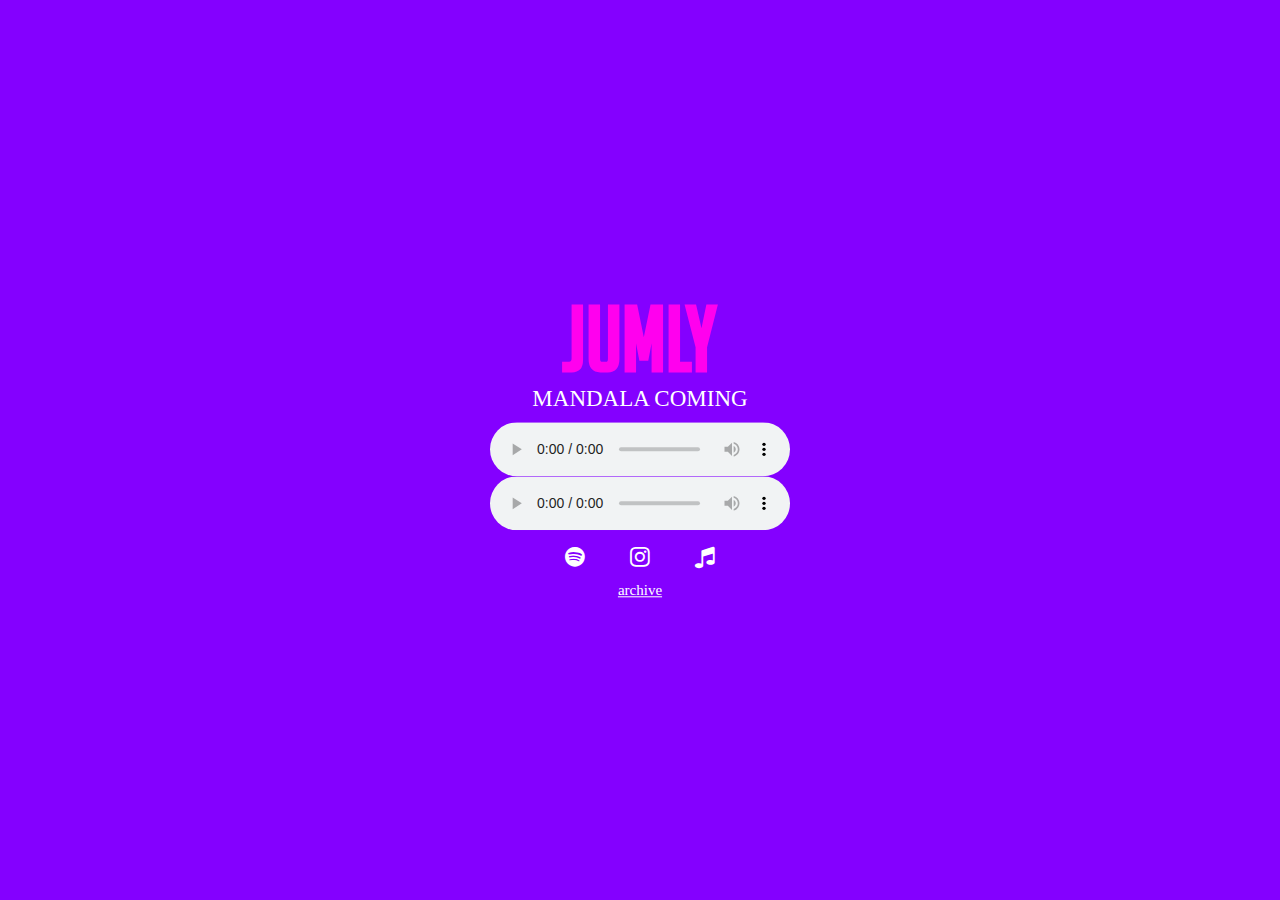
==== index.html @ 30e7d51a "Update index.html" ====
<!doctype html>
<html lang="en">
    <head>
    <meta charset="utf-8">
    <meta name="viewport" content="width=device-width, initial-scale=1">
    <title>Jumly</title>
    <link rel="icon" type="image/x-icon" href="favicon.ico">
    <link rel="stylesheet" href="styles.css">
    <link rel="stylesheet" href="https://cdnjs.cloudflare.com/ajax/libs/font-awesome/4.7.0/css/font-awesome.min.css">
    </head>

    <body>
        
        <div class="center">
          <a href="https://jumly.bandcamp.com/"><h1>JUMLY</h1></a>
          <p>MANDALA COMING</p>
        <p>

              <audio controls>
  <source src="https://files.catbox.moe/cqa996.wav" type="audio/wav">
Your browser does not support the audio element.
</audio>
            <br>
            
              <audio controls>
  <source src="https://files.catbox.moe/r0vg3i.wav" type="audio/wav">
Your browser does not support the audio element.
</audio>
            <br>
            
            
            
        <br>
            
        <a href="https://open.spotify.com/artist/5Wjr8EOYquvdqUvb7yFnyT" class="fa fa-spotify fa-fw"></a>
        <a href="https://www.instagram.com/jumly.uk" class="fa fa-instagram fa-fw"></a>
        <a href="https://music.apple.com/gb/artist/morii/1635721404" class="fa fa-music fa-fw"></a>

        <br>
            
        <a style="text-decoration:underline; line-height:1em;" href="https://jumly.uk/deleted">archive</a>        
        </p>
            
      </div>

    </body>

</html>
---- styles.css ----
html {
  background: #8400ff;
  line-height:0px;
  animation-name: flashbg;
  animation-duration: 10s, 10s;
  animation-iteration-count: infinite;
  animation-timing-function: ease-in;
  animation-direction: alternate;
}

a:link, a:visited, a:hover {
  text-decoration: none;
  color: white;
}

a {
  text-align: center;
  font-size: 15px;
}

body {
  background: #8400ff
  line-height: 1px;
}

@font-face {
  font-family: Vogue;
  src: url(fonts/Vogue.ttf);
}

@font-face {
  font-family: Bedas;
  src: url(fonts/BebasNeueRegular-gxj83.ttf);
}

@font-face {
  font-family: Noodle;
  src: url(fonts/Bignoodletitling-8ojz.ttf);
}

@font-face {
  font-family: LineSeed;
  src: url("fonts/line seed/LINESeedSans_Rg-BF66398876eda0e.otf");
}

@font-face {
  font-family: BlackNorth;
  src: url("fonts/Blacknorthdemo-mLE25.otf");
}

h1 {
  transform-origin: 0
  display: inline-block;
  font-family: Noodle;
  text-align: center;
  color: #ff00ee;
  font-size: 90px;
  animation-name: flash, flashoutline;
  animation-duration: 1s, 1s;
  animation-iteration-count: infinite;
  animation-timing-function: ease-in, ease-in;
  animation-direction: alternate, alternate-reverse;
  transition: all 0.3s;
}

h1:hover {
  color: white;
  animation-play-state: paused;
  transition: all 0.3s;
  transform: scale(1.1);
}

p {
  text-align: center;
  color: white;
  font-size: 23px;
}

.center {
    right: 50%;
    bottom: 50%;
    transform: translate(50%,50%);
    position: absolute;
}

@keyframes flash {
  from {color: white;}
  to {color: #ff00ee;}
}

@keyframes flashoutline {
  
  from {text-shadow: -1px -1px 0 #ff00ee, 1px -1px 0 #ff00ee, -1px 1px 0 #ff00ee, 1px 1px 0 #ff00ee;}
  to {text-shadow: -1px -1px 0 #ffffff, 1px -1px 0 #ffffff, -1px 1px 0 #ffffff, 1px 1px 0 #ffffff;}
}

.fa {
  margin: 15px;
}

@keyframes flashbg {
  from {background: #8400ff;}
  to {background: #9209b6;}
}
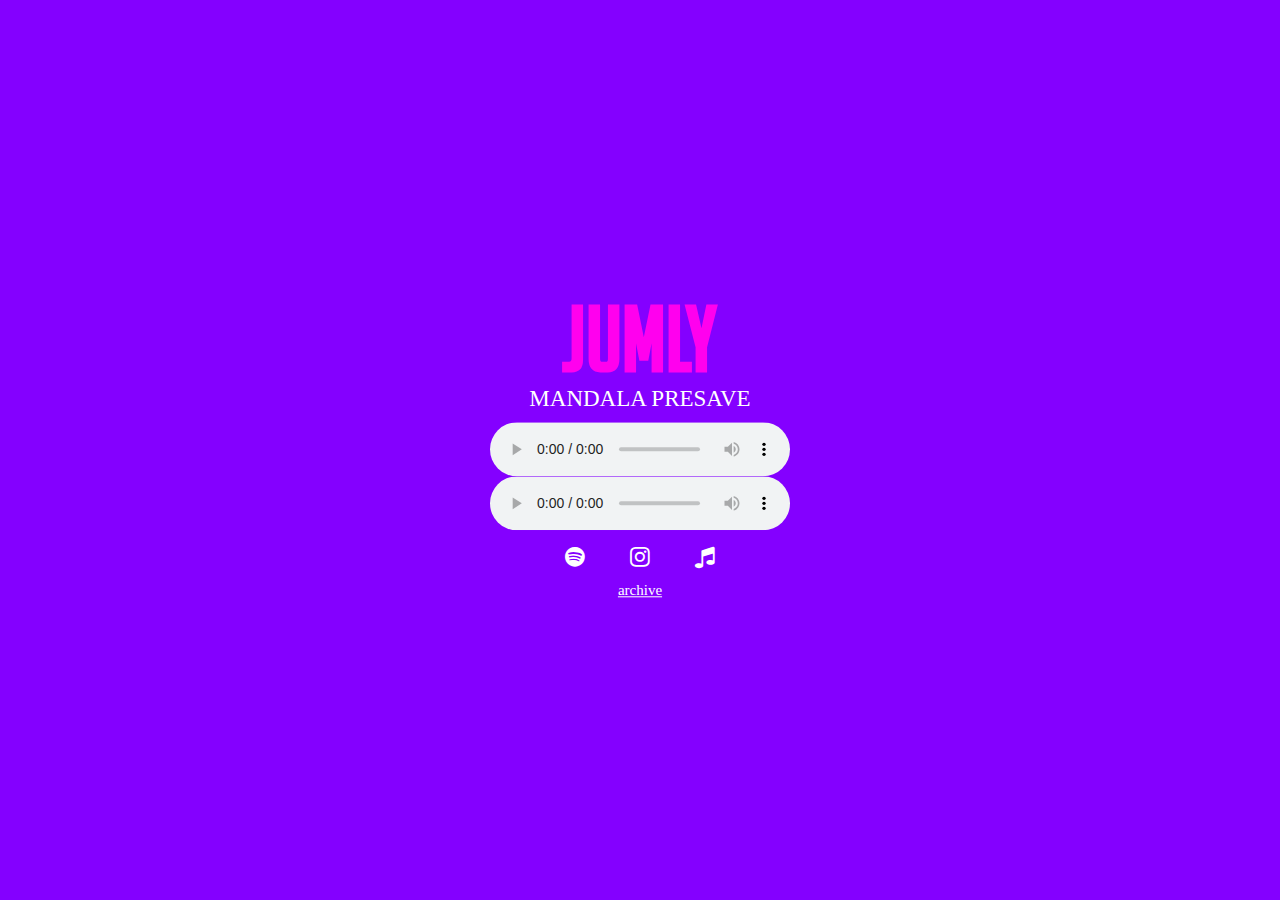
==== commit fd52d8c2: "Update index.html" ====
--- a/index.html
+++ b/index.html
@@ -13,7 +13,7 @@
         
         <div class="center">
           <a href="https://jumly.bandcamp.com/"><h1>JUMLY</h1></a>
-          <p>MANDALA COMING</p>
+          <a href="https://distrokid.com/hyperfollow/jumly/mandala"><p>MANDALA PRESAVE</p></a>
         <p>
 
               <audio controls>
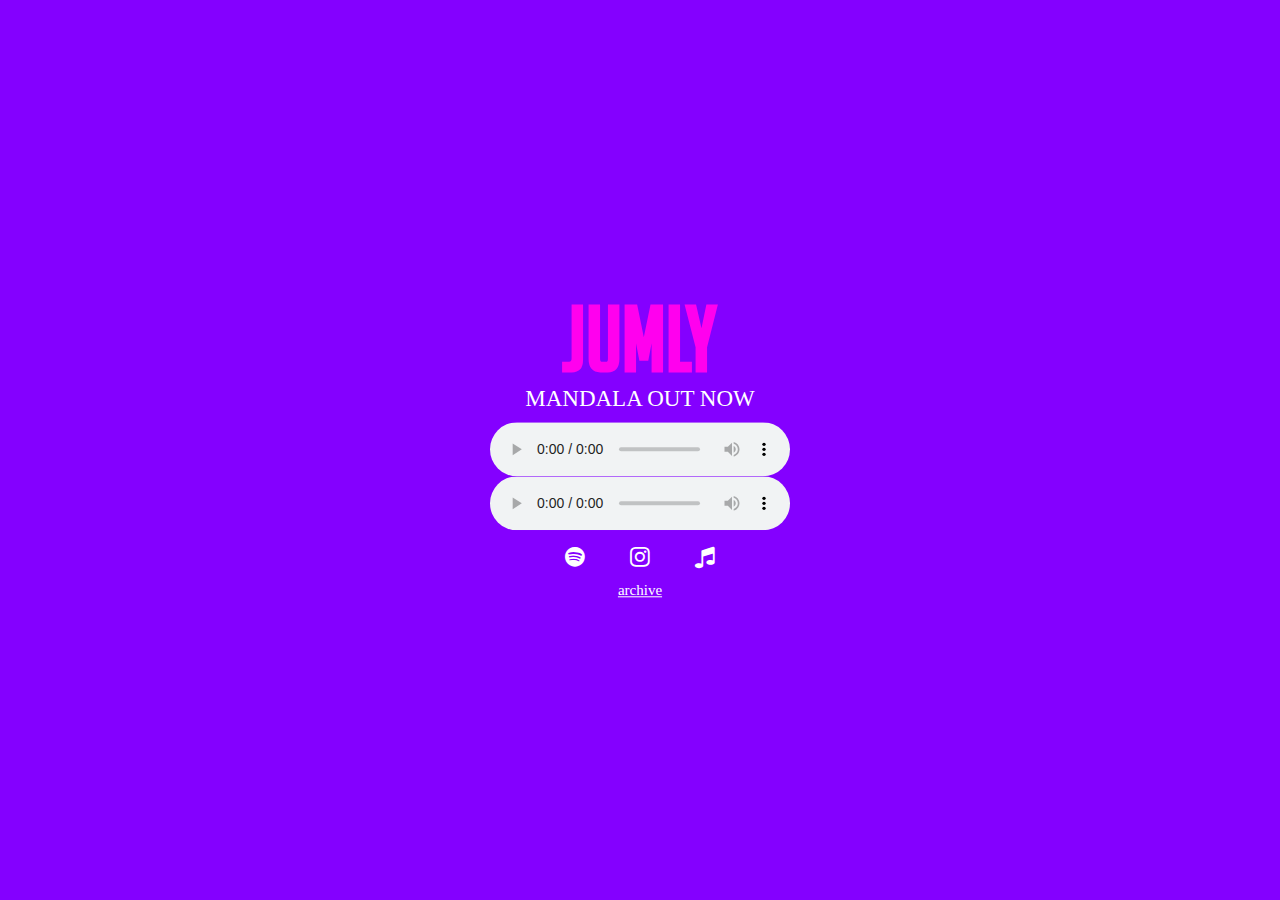
==== commit 7165d884: "Update index.html" ====
--- a/index.html
+++ b/index.html
@@ -13,7 +13,7 @@
         
         <div class="center">
           <a href="https://jumly.bandcamp.com/"><h1>JUMLY</h1></a>
-          <a href="https://distrokid.com/hyperfollow/jumly/mandala"><p>MANDALA PRESAVE</p></a>
+          <a href="https://distrokid.com/hyperfollow/jumly/mandala"><p>MANDALA OUT NOW</p></a>
         <p>
 
               <audio controls>
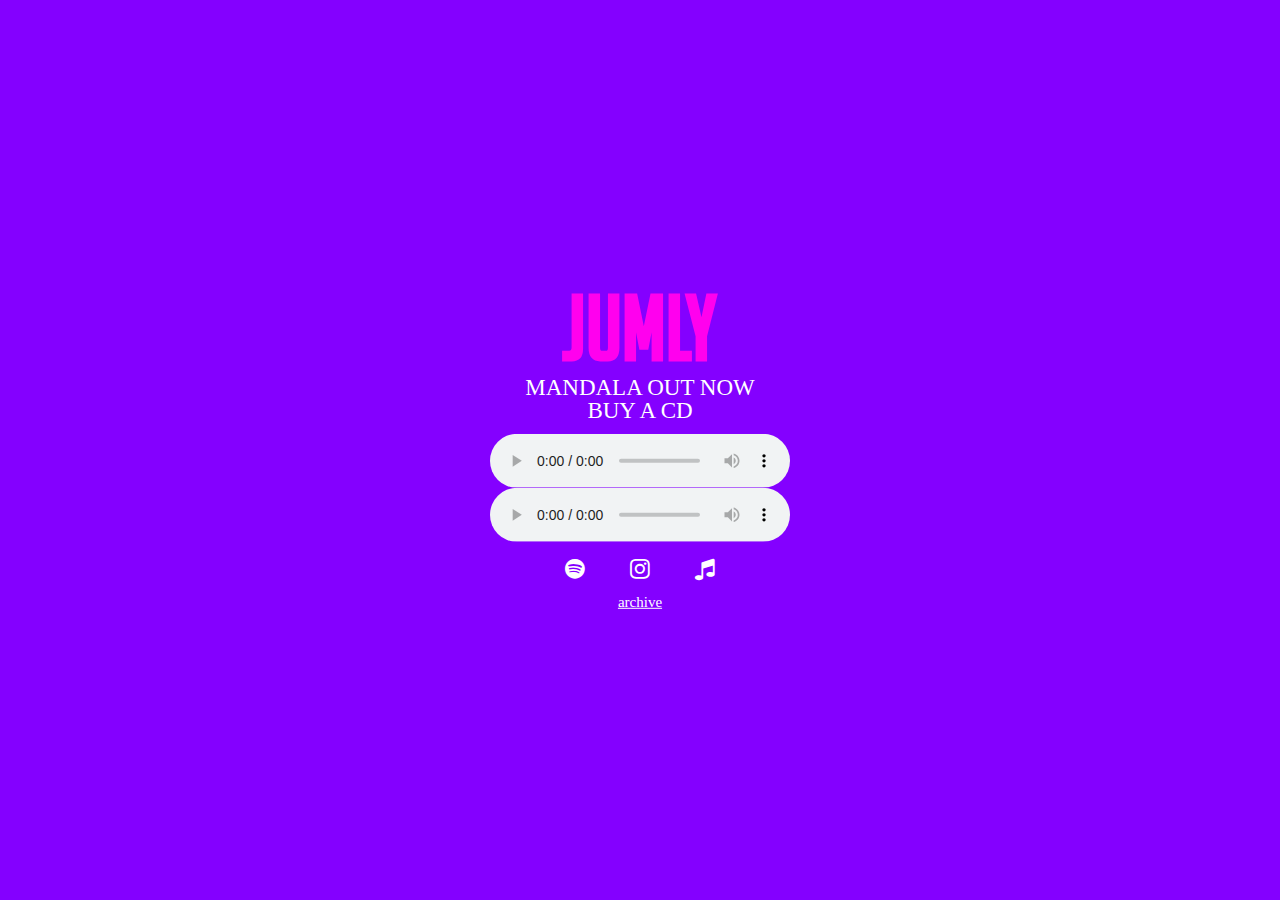
==== commit fd42fb1a: "Update index.html" ====
--- a/index.html
+++ b/index.html
@@ -14,6 +14,8 @@
         <div class="center">
           <a href="https://jumly.bandcamp.com/"><h1>JUMLY</h1></a>
           <a href="https://distrokid.com/hyperfollow/jumly/mandala"><p>MANDALA OUT NOW</p></a>
+          <a href="https://kunaki.com/Sales.asp?PID=PX00HQR65Q&PP=1"><p>BUY A CD</p></a>
+
         <p>
 
               <audio controls>
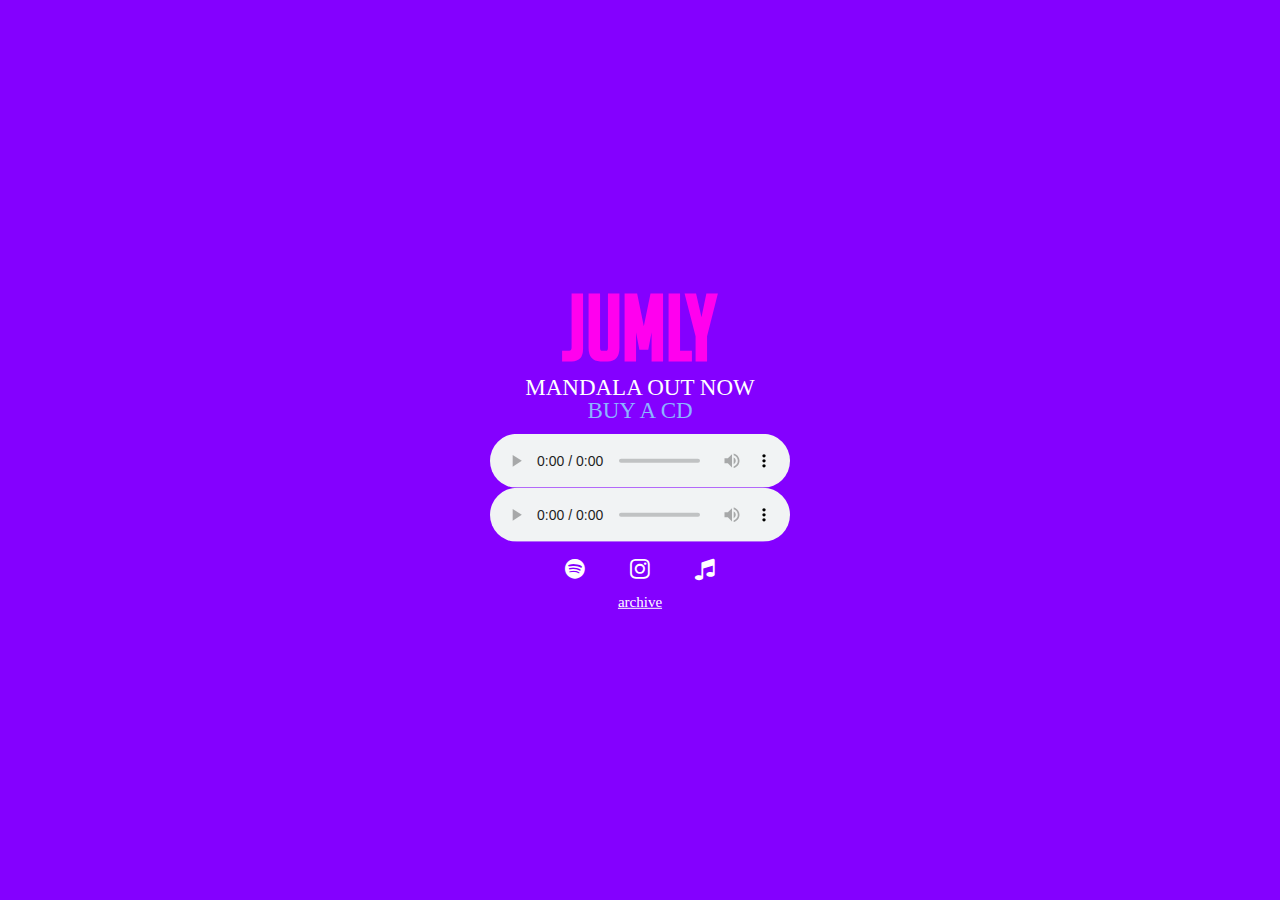
==== commit 7a3ee861: "Update index.html" ====
--- a/index.html
+++ b/index.html
@@ -14,7 +14,7 @@
         <div class="center">
           <a href="https://jumly.bandcamp.com/"><h1>JUMLY</h1></a>
           <a href="https://distrokid.com/hyperfollow/jumly/mandala"><p>MANDALA OUT NOW</p></a>
-          <a href="https://kunaki.com/Sales.asp?PID=PX00HQR65Q&PP=1"><p>BUY A CD</p></a>
+          <a href="https://kunaki.com/Sales.asp?PID=PX00HQR65Q&PP=1"><p style="color: #8CB4FF;">BUY A CD</p></a>
 
         <p>
 
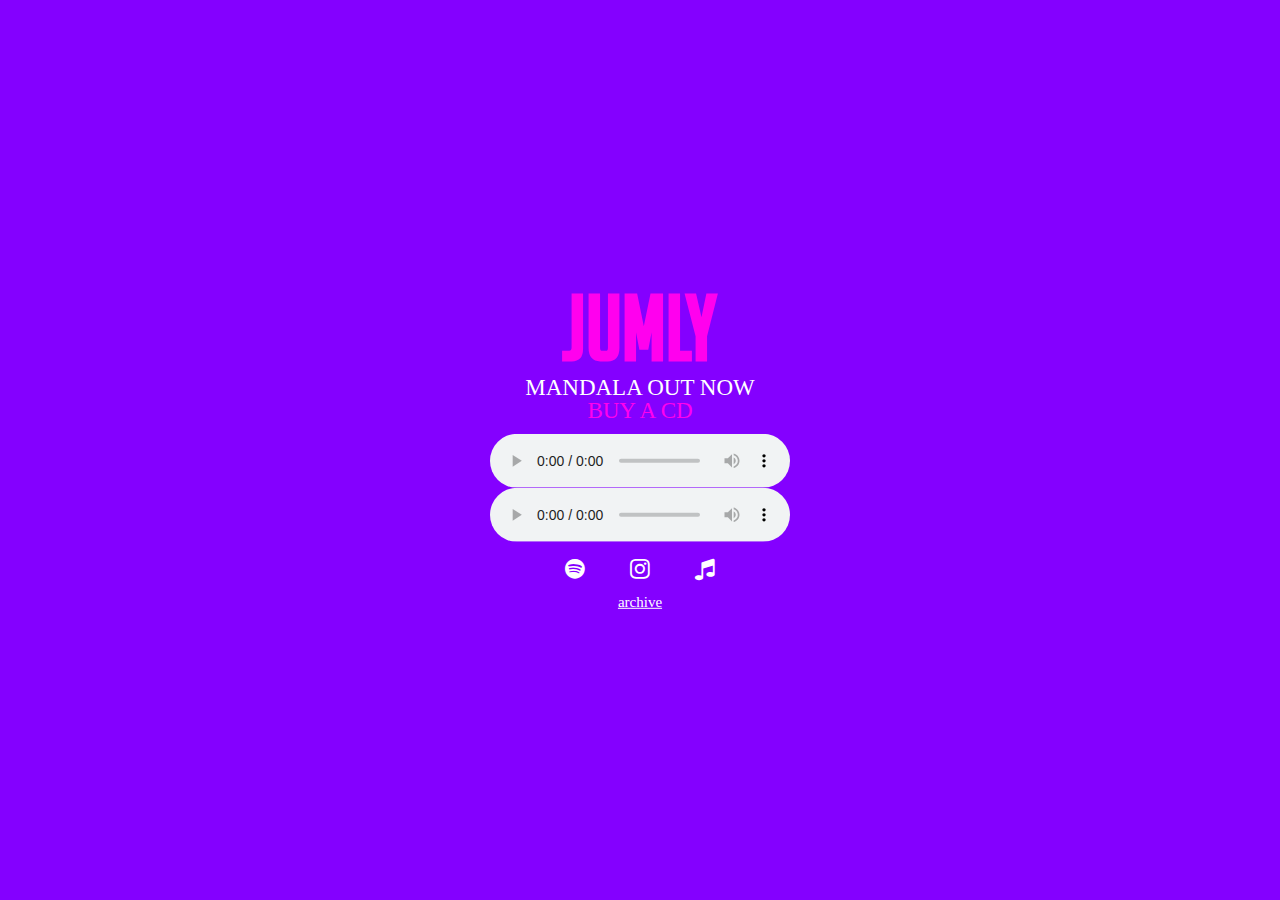
==== commit 8180a62c: "Update index.html" ====
--- a/index.html
+++ b/index.html
@@ -14,7 +14,7 @@
         <div class="center">
           <a href="https://jumly.bandcamp.com/"><h1>JUMLY</h1></a>
           <a href="https://distrokid.com/hyperfollow/jumly/mandala"><p>MANDALA OUT NOW</p></a>
-          <a href="https://kunaki.com/Sales.asp?PID=PX00HQR65Q&PP=1"><p style="color: #8CB4FF;">BUY A CD</p></a>
+          <a href="https://kunaki.com/Sales.asp?PID=PX00HQR65Q&PP=1"><p style="color: #ff00ee;">BUY A CD</p></a>
 
         <p>
 
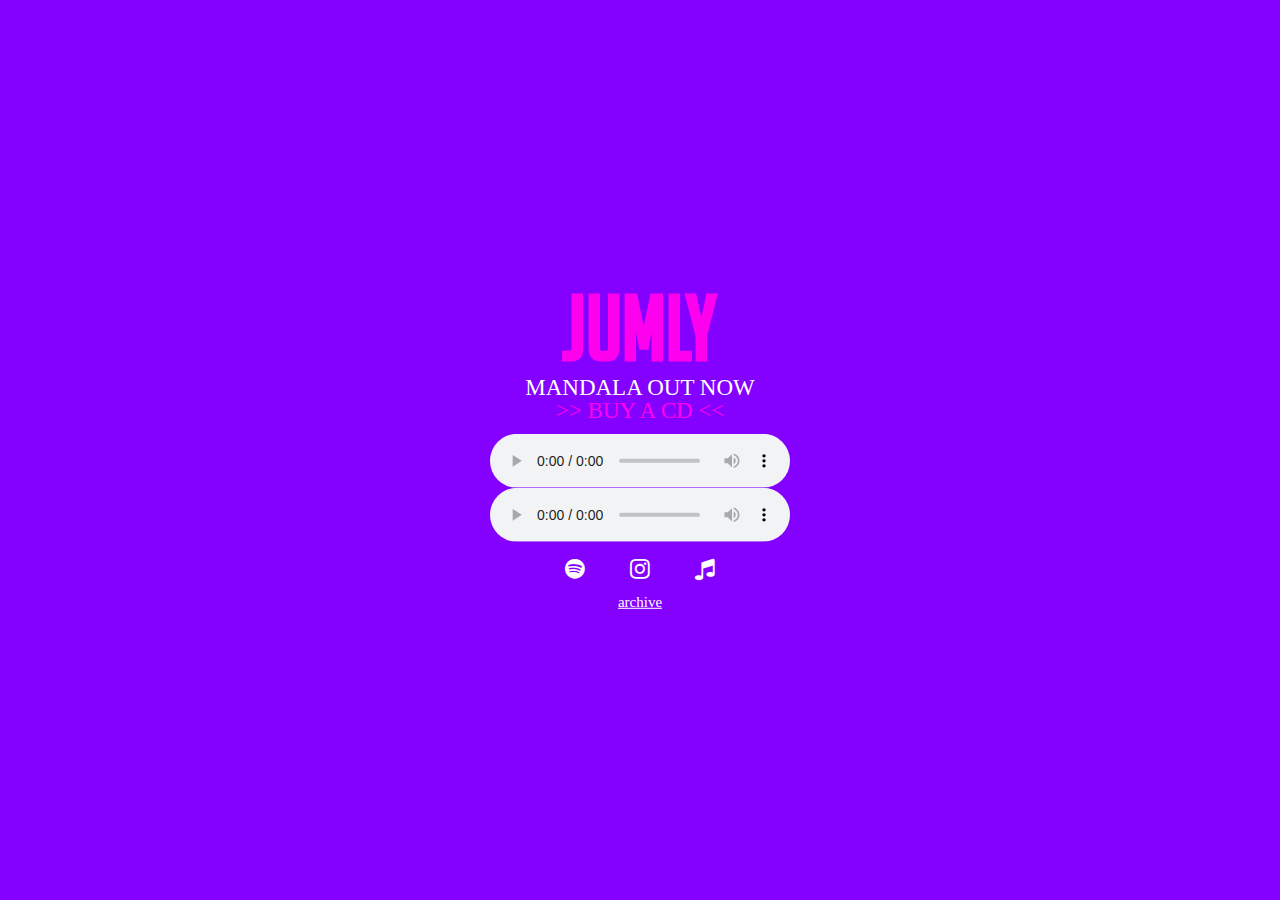
==== commit 6eb0c1b9: "Update index.html" ====
--- a/index.html
+++ b/index.html
@@ -13,8 +13,8 @@
         
         <div class="center">
           <a href="https://jumly.bandcamp.com/"><h1>JUMLY</h1></a>
-          <a href="https://distrokid.com/hyperfollow/jumly/mandala"><p>MANDALA OUT NOW</p></a>
-          <a href="https://kunaki.com/Sales.asp?PID=PX00HQR65Q&PP=1"><p style="color: #ff00ee;">BUY A CD</p></a>
+          <a href="https://ffm.to/mandalaalbum"><p>MANDALA OUT NOW</p></a>
+          <a href="https://kunaki.com/Sales.asp?PID=PX00HQR65Q&PP=1"><p style="color: #ff00ee;">&gt;&gt; BUY A CD &lt;&lt;</p></a>
 
         <p>
 
